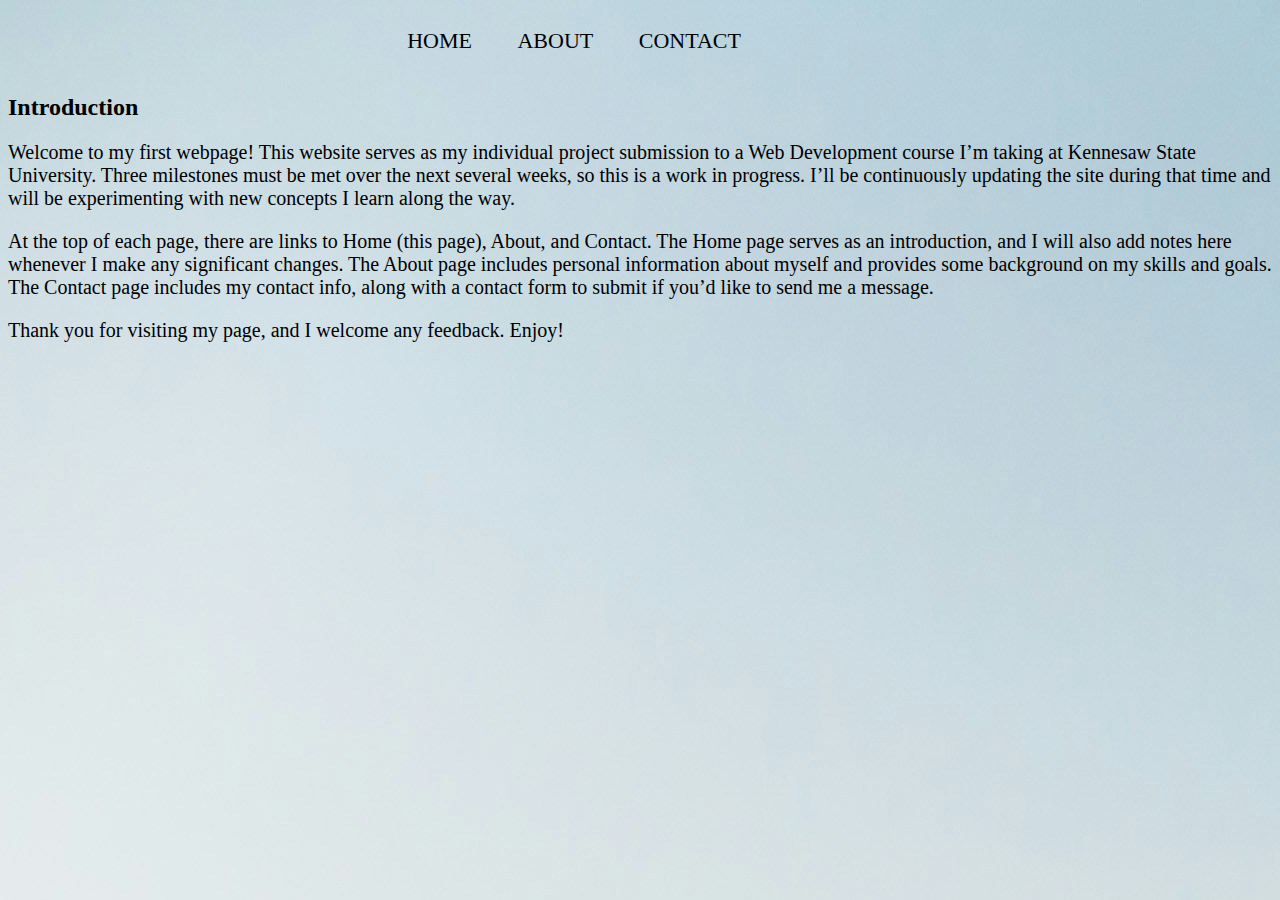
==== index.html @ 09176d9b "Add files via upload" ====
<!DOCTYPE html>
<html lang="en">
  <head>
    <link href="styles.css" rel="stylesheet" type=" text/css" />
    <meta charset="UTF-8" />
    <meta name="viewport" content="width=device-width, initial-scale=1.0" />
    <title>Home</title>
  </head>
  <body>
    <div class="links">
      <nav>
        <a href="index.html">HOME</a>
        <a href="about.html">ABOUT</a>
        <a href="contact.html">CONTACT</a>
      </nav>
    </div>
    <h2>Introduction</h2>
    <p>
      Welcome to my first webpage! This website serves as my individual project
      submission to a Web Development course I’m taking at Kennesaw State
      University. Three milestones must be met over the next several weeks, so
      this is a work in progress. I’ll be continuously updating the site during
      that time and will be experimenting with new concepts I learn along the
      way.
    </p>
    <p>
      At the top of each page, there are links to Home (this page), About, and
      Contact. The Home page serves as an introduction, and I will also add
      notes here whenever I make any significant changes. The About page
      includes personal information about myself and provides some background on
      my skills and goals. The Contact page includes my contact info, along with
      a contact form to submit if you’d like to send me a message.
    </p>
    <p>Thank you for visiting my page, and I welcome any feedback. Enjoy!</p>
  </body>
</html>
---- styles.css ----
p{
    font-family: 'Times New Roman', Times, serif;
    font-size: 20px;
}

img {
    height: 409px;
    width: 304px;
    margin-left: 20px;
    border-radius: 10px;
    float: left;
    padding-right: 1%;
}


li {
    text-align: left;
}

.links {
    font-size: 22px;
    text-decoration: none;
    margin:auto;
    width: 40%;
    padding: 20px;
}

.links a:hover {
    color: white;
}

nav a {
    color: black;
    text-decoration: none;
    font-size: 22px;
    padding-inline: 20px;
}


body {
    background-image: url(dominik-schroder-FIKD9t5_5zQ-unsplash.jpg);
    background-size: auto;
}

#form {

margin: auto;
width: 30%;
font-size: 12px;
}

#form label {
    display: inline-block;
    text-align: center;
    
}



#form button {
    padding: 10px;
    width: 30%;
    border-radius: 4px;
    border-color: azure;
    border-width: 4px;
    text-align: center;
    min-width: 70px;
    max-width: 110px;
    margin: auto;
    background-color: blue;
    color: azure;
    font-size: 14px;
    font-weight: 700;

}



.input-control input {
    border: 2px solid white;
    border-radius: 4px;
    display: block;
    font-size: 12px;
    padding: 10px;
    width: 100%;
}

.input-control.success input{
    border-color: green;
}

.input-control.error input {
    border-color: red;
}

.button {
    padding: 50px;
   
}
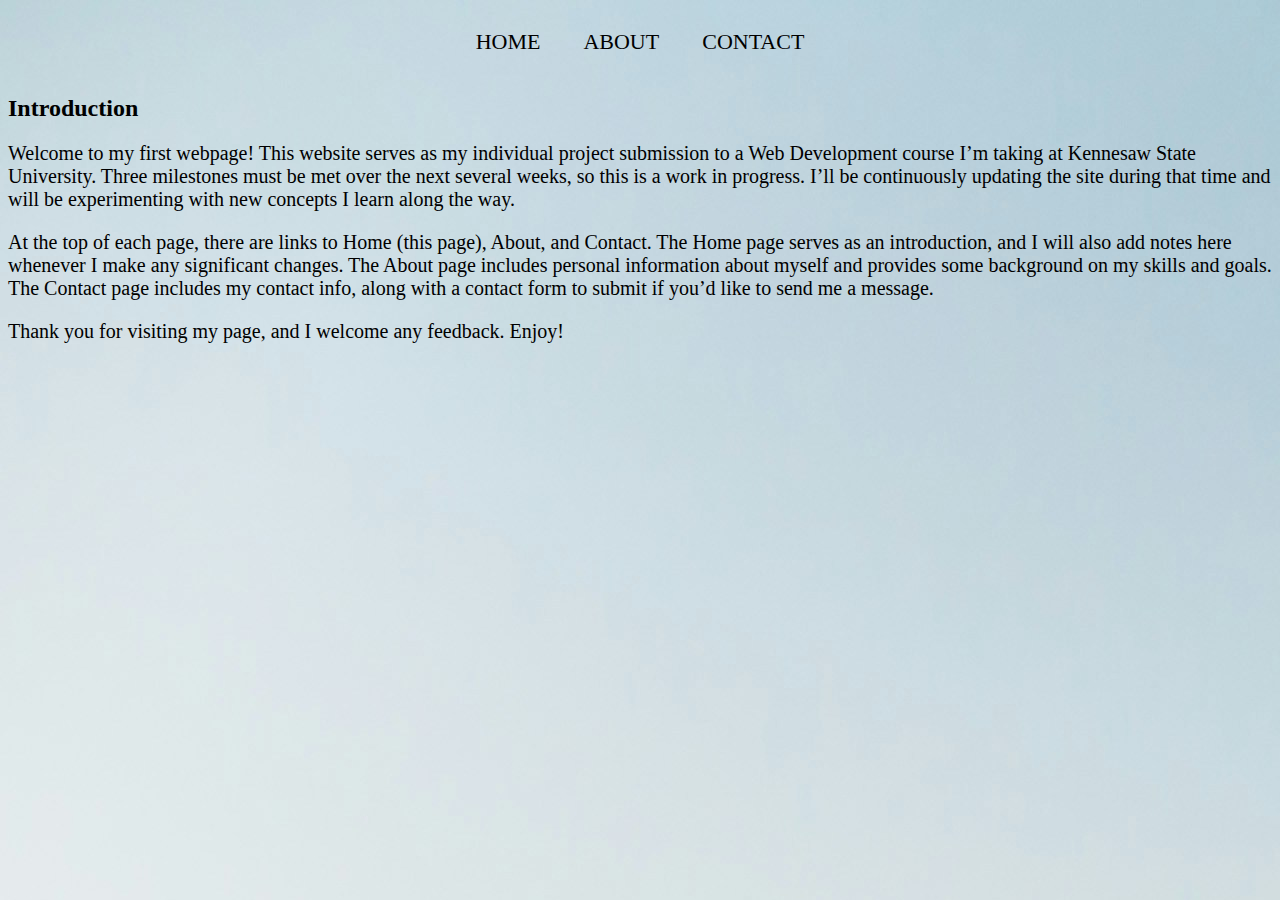
==== commit 0eddc9f0: "Add files via upload" ====
--- a/index.html
+++ b/index.html
@@ -5,6 +5,7 @@
     <meta charset="UTF-8" />
     <meta name="viewport" content="width=device-width, initial-scale=1.0" />
     <title>Home</title>
+    <script src="index.js"></script>
   </head>
   <body>
     <div class="links">
--- a/styles.css
+++ b/styles.css
@@ -5,8 +5,8 @@
 }
 
 img {
-    height: 409px;
-    width: 304px;
+    height: 21%;
+    width: 17%;
     margin-left: 20px;
     border-radius: 10px;
     float: left;
@@ -18,12 +18,15 @@
     text-align: left;
 }
 
+
 .links {
-    font-size: 22px;
-    text-decoration: none;
-    margin:auto;
-    width: 40%;
+    text-align: center;
+    width: 400px;
+    margin: 1vh auto 0 auto;
     padding: 20px;
+    background-color: none;
+    border-radius: 4px;
+    font-size: 12px;
 }
 
 .links a:hover {
@@ -43,7 +46,7 @@
     background-size: auto;
 }
 
-#form {
+/*#form {
 
 margin: auto;
 width: 30%;
@@ -65,7 +68,7 @@
     border-color: azure;
     border-width: 4px;
     text-align: center;
-    min-width: 70px;
+    min-width: 85px;
     max-width: 110px;
     margin: auto;
     background-color: blue;
@@ -75,6 +78,37 @@
 
 }
 
+.button {
+    padding: 50px;
+    text-align: center;
+   
+} */
+
+#form {
+    width: 300px;
+    margin: 10vh auto 0 auto;
+    padding: 20px;
+    background-color: whitesmoke;
+    border-radius: 4px;
+    font-size: 12px;
+}
+
+#form h1 {
+    color: #0f2027;
+    text-align: center;
+}
+
+#form button {
+    padding: 10px;
+    margin-top: 10px;
+    width: 100%;
+    color: white;
+    background-color: rgb(41, 57, 194);
+    border: none;
+    border-radius: 4px;
+    font-size: 14px;
+    font-weight: 600;
+}
 
 
 .input-control input {
@@ -94,9 +128,8 @@
     border-color: red;
 }
 
-.button {
-    padding: 50px;
-   
-}
 
 
+
+
+
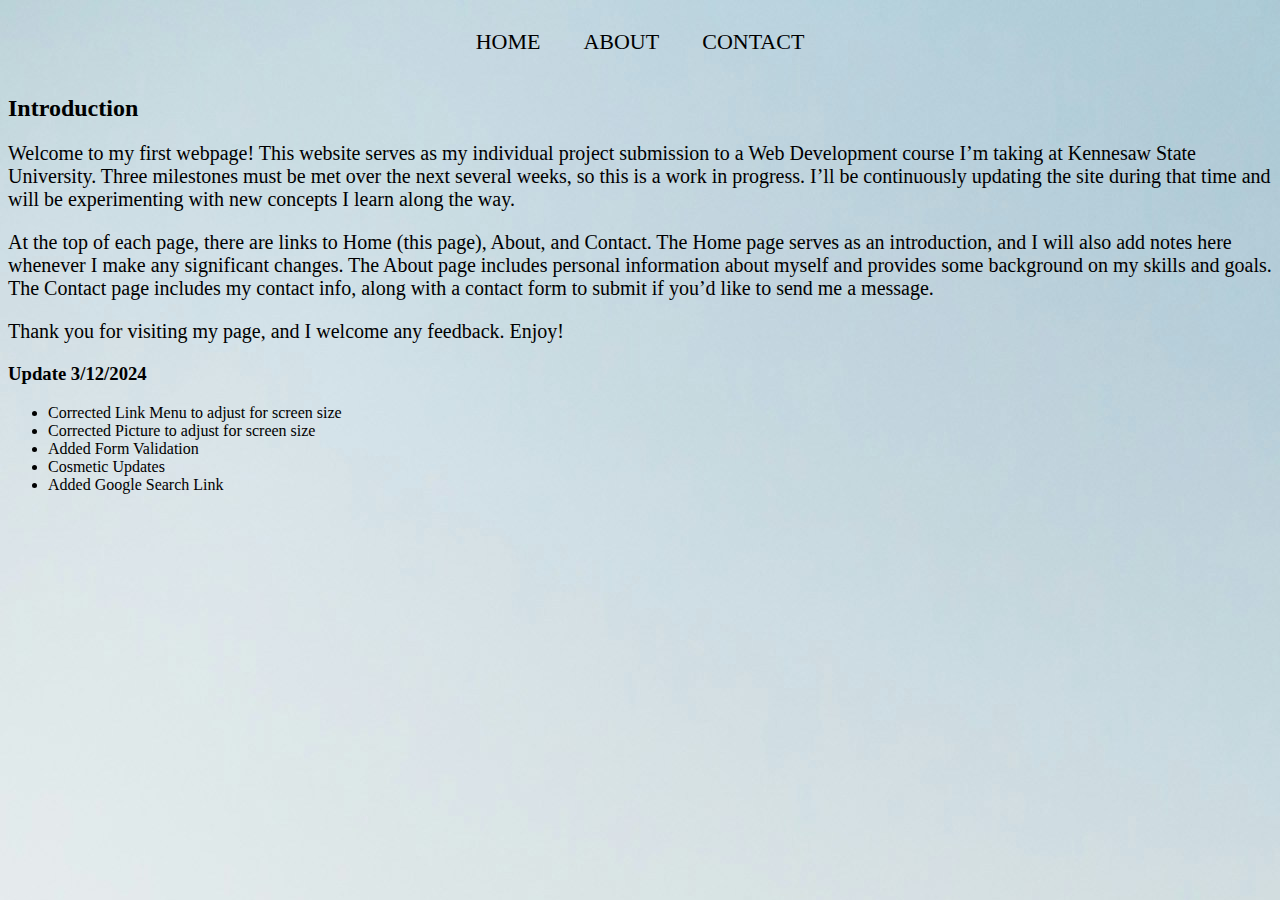
==== commit b96bdfa2: "Add files via upload" ====
--- a/index.html
+++ b/index.html
@@ -32,6 +32,19 @@
       my skills and goals. The Contact page includes my contact info, along with
       a contact form to submit if you’d like to send me a message.
     </p>
-    <p>Thank you for visiting my page, and I welcome any feedback. Enjoy!</p>
+    <p>Thank you for visiting my page, and I welcome any feedback. Enjoy! </p>
+
+    <div class="updates">
+      <p>
+      <h3>Update 3/12/2024</h3>
+      <ul>
+        <li>Corrected Link Menu to adjust for screen size</li>
+        <li>Corrected Picture to adjust for screen size</li>
+        <li>Added Form Validation</li>
+        <li>Cosmetic Updates</li>
+        <li>Added Google Search Link</li>
+      </ul>
+    </p>
+    </div>
   </body>
 </html>
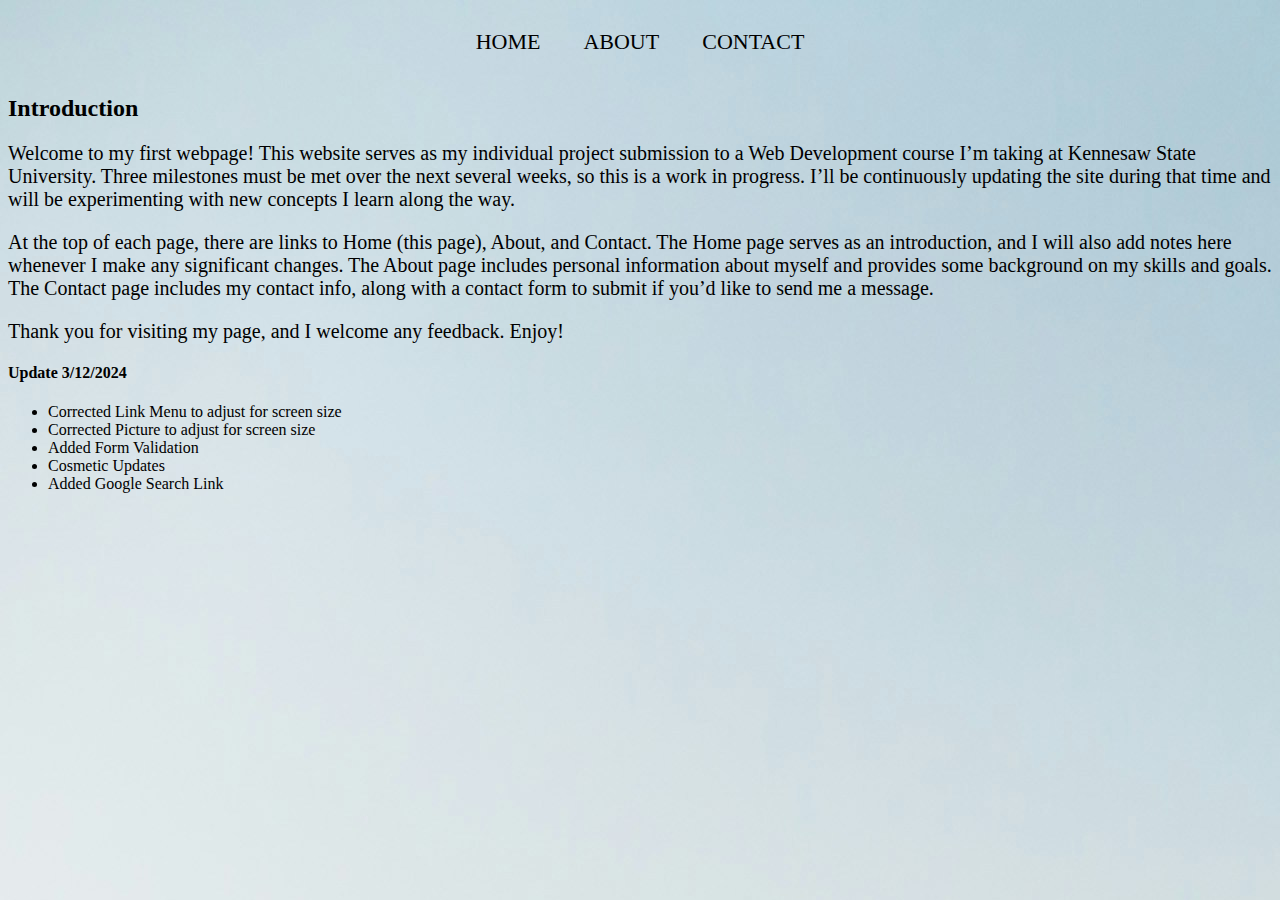
==== commit 803d5e3c: "Add files via upload" ====
--- a/index.html
+++ b/index.html
@@ -32,11 +32,10 @@
       my skills and goals. The Contact page includes my contact info, along with
       a contact form to submit if you’d like to send me a message.
     </p>
-    <p>Thank you for visiting my page, and I welcome any feedback. Enjoy! </p>
+    <p>Thank you for visiting my page, and I welcome any feedback. Enjoy!</p>
 
     <div class="updates">
-      <p>
-      <h3>Update 3/12/2024</h3>
+      <h4>Update 3/12/2024</h4>
       <ul>
         <li>Corrected Link Menu to adjust for screen size</li>
         <li>Corrected Picture to adjust for screen size</li>
@@ -44,7 +43,6 @@
         <li>Cosmetic Updates</li>
         <li>Added Google Search Link</li>
       </ul>
-    </p>
     </div>
   </body>
 </html>
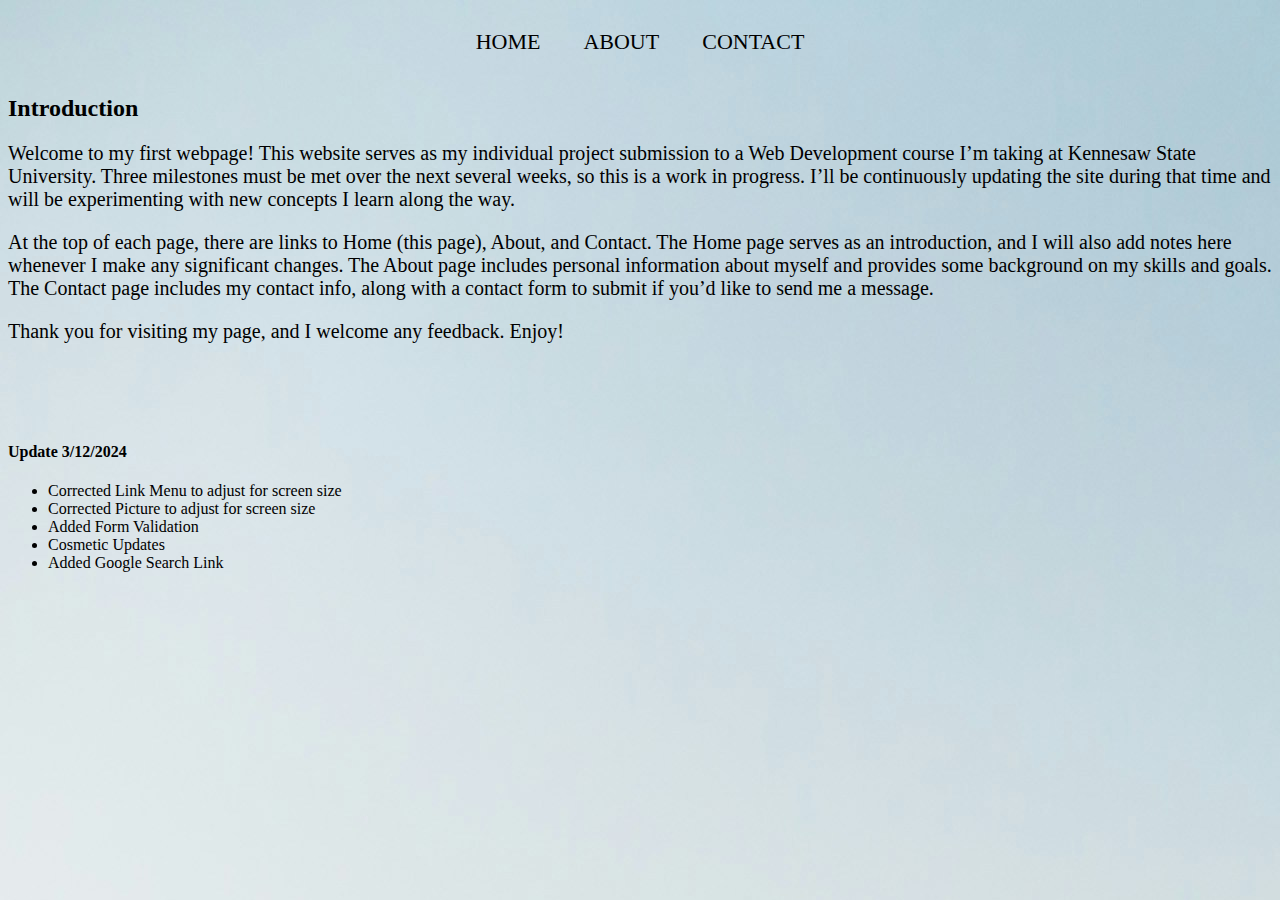
==== commit ce858a47: "Add files via upload" ====
--- a/index.html
+++ b/index.html
@@ -5,7 +5,6 @@
     <meta charset="UTF-8" />
     <meta name="viewport" content="width=device-width, initial-scale=1.0" />
     <title>Home</title>
-    <script src="index.js"></script>
   </head>
   <body>
     <div class="links">
@@ -44,5 +43,7 @@
         <li>Added Google Search Link</li>
       </ul>
     </div>
+
+    <script src="index.js"></script>
   </body>
 </html>
--- a/styles.css
+++ b/styles.css
@@ -94,9 +94,15 @@
 }
 
 #form h1 {
-    color: #0f2027;
+    color: black;
     text-align: center;
 }
+#form h3 {
+    color: black;
+    text-align: center;
+}
+
+
 
 #form button {
     padding: 10px;
@@ -110,13 +116,27 @@
     font-weight: 600;
 }
 
+#form button.reset {
+    padding: 10px;
+    margin-top: 10px;
+    width: 100%;
+    color: white;
+    background-color: lightseagreen;
+    border: none;
+    border-radius: 4px;
+    font-size: 14px;
+    font-weight: 600;
+}
+
+
 
 .input-control input {
     border: 2px solid white;
     border-radius: 4px;
+    margin-bottom: 5px;
     display: block;
     font-size: 12px;
-    padding: 10px;
+    padding: 12px;
     width: 100%;
 }
 
@@ -128,8 +148,15 @@
     border-color: red;
 }
 
+.updates {
+    margin-top: 100PX;
+
+}
+
+textarea{
+    max-width: 300px;
+}
 
 
 
 
-
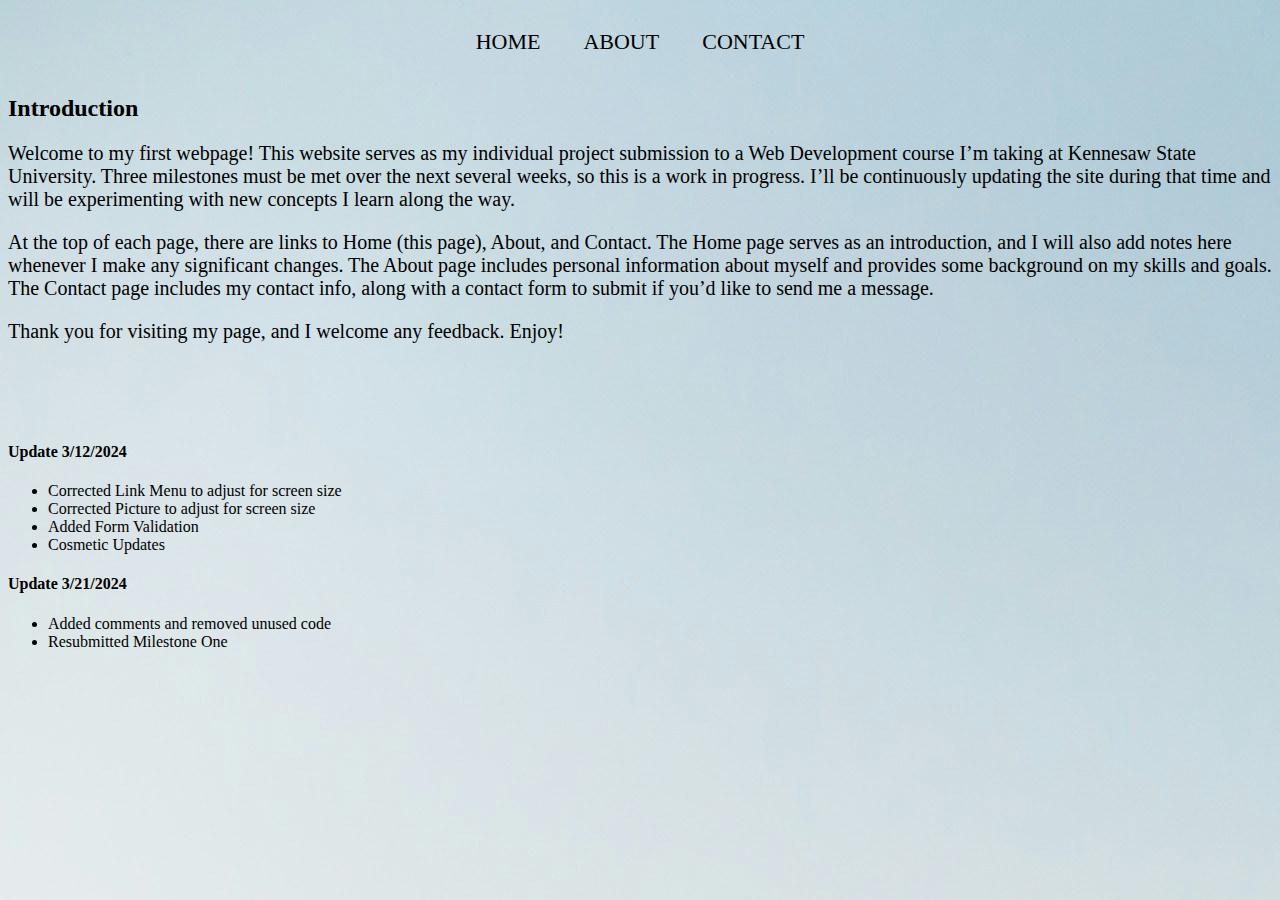
==== commit 750cb09b: "Add files via upload" ====
--- a/index.html
+++ b/index.html
@@ -40,7 +40,11 @@
         <li>Corrected Picture to adjust for screen size</li>
         <li>Added Form Validation</li>
         <li>Cosmetic Updates</li>
-        <li>Added Google Search Link</li>
+      </ul>
+      <h4>Update 3/21/2024</h4>
+      <ul>
+        <li>Added comments and removed unused code</li>
+        <li>Resubmitted Milestone One</li>
       </ul>
     </div>
 
--- a/styles.css
+++ b/styles.css
@@ -13,11 +13,9 @@
     padding-right: 1%;
 }
 
-
 li {
     text-align: left;
 }
-
 
 .links {
     text-align: center;
@@ -40,49 +38,10 @@
     padding-inline: 20px;
 }
 
-
 body {
     background-image: url(dominik-schroder-FIKD9t5_5zQ-unsplash.jpg);
     background-size: auto;
 }
-
-/*#form {
-
-margin: auto;
-width: 30%;
-font-size: 12px;
-}
-
-#form label {
-    display: inline-block;
-    text-align: center;
-    
-}
-
-
-
-#form button {
-    padding: 10px;
-    width: 30%;
-    border-radius: 4px;
-    border-color: azure;
-    border-width: 4px;
-    text-align: center;
-    min-width: 85px;
-    max-width: 110px;
-    margin: auto;
-    background-color: blue;
-    color: azure;
-    font-size: 14px;
-    font-weight: 700;
-
-}
-
-.button {
-    padding: 50px;
-    text-align: center;
-   
-} */
 
 #form {
     width: 300px;
@@ -101,8 +60,6 @@
     color: black;
     text-align: center;
 }
-
-
 
 #form button {
     padding: 10px;
@@ -128,8 +85,6 @@
     font-weight: 600;
 }
 
-
-
 .input-control input {
     border: 2px solid white;
     border-radius: 4px;
@@ -150,7 +105,6 @@
 
 .updates {
     margin-top: 100PX;
-
 }
 
 textarea{
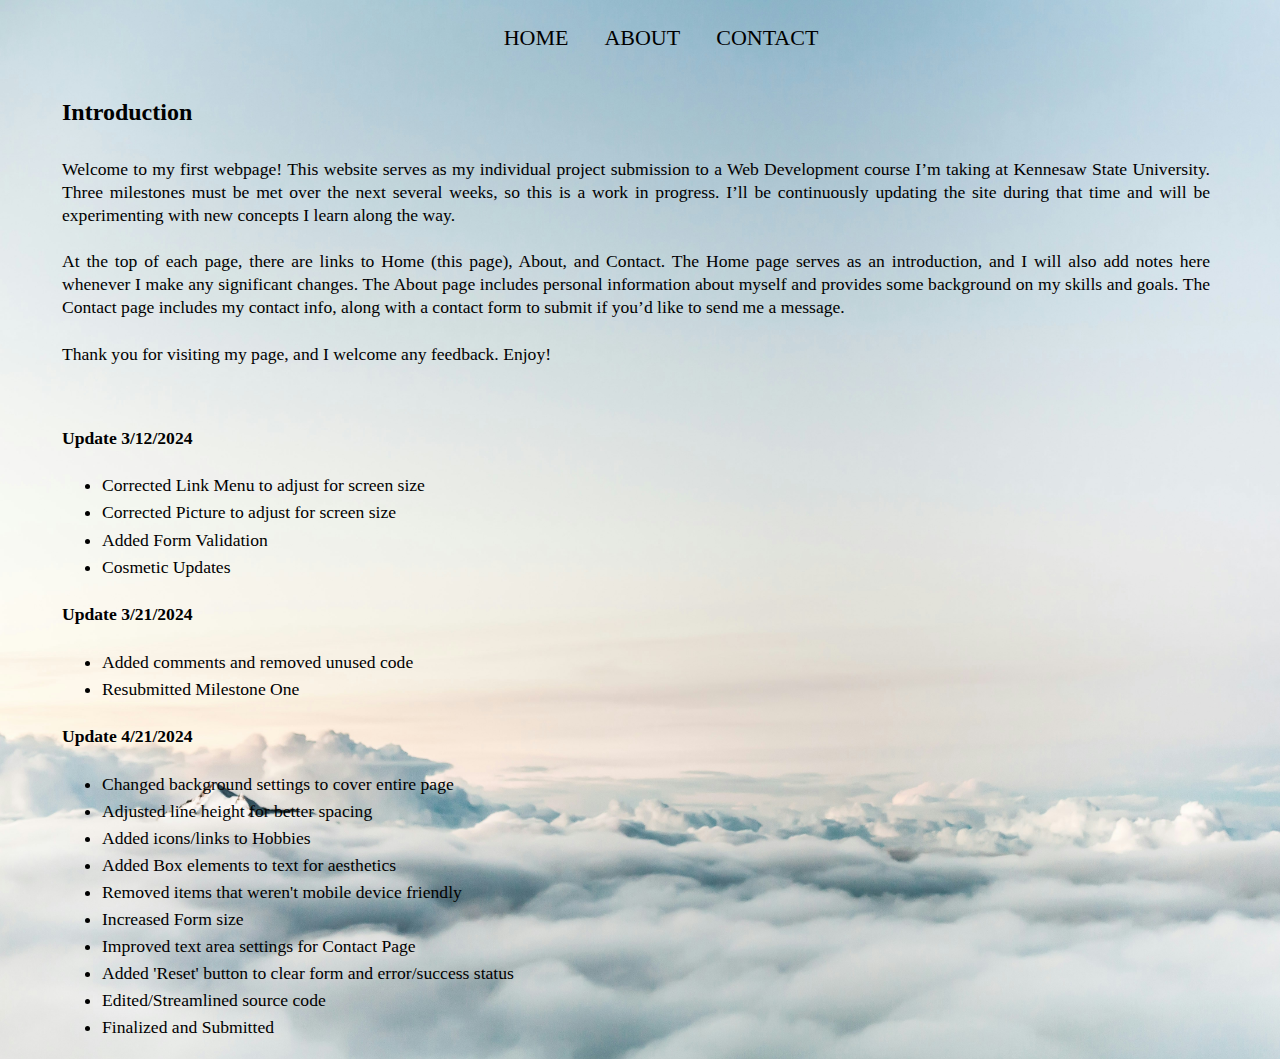
==== commit e2e71b9f: "Add files via upload" ====
--- a/index.html
+++ b/index.html
@@ -1,9 +1,10 @@
 <!DOCTYPE html>
 <html lang="en">
   <head>
-    <link href="styles.css" rel="stylesheet" type=" text/css" />
-    <meta charset="UTF-8" />
-    <meta name="viewport" content="width=device-width, initial-scale=1.0" />
+    <link href="styles.css" rel="stylesheet" type="text/css" >
+    <meta charset="UTF-8" >
+    <meta http-equiv="X-UA-Compatible" content="IE=edge" >
+    <meta name="viewport" content="width=device-width, initial-scale=1.0" >
     <title>Home</title>
   </head>
   <body>
@@ -46,6 +47,19 @@
         <li>Added comments and removed unused code</li>
         <li>Resubmitted Milestone One</li>
       </ul>
+      <h4>Update 4/21/2024</h4>
+      <ul>
+        <li>Changed background settings to cover entire page</li>
+        <li>Adjusted line height for better spacing</li>
+        <li>Added icons/links to Hobbies</li>
+        <li>Added Box elements to text for aesthetics</li>
+        <li>Removed items that weren't mobile device friendly</li>
+        <li>Increased Form size</li>
+        <li>Improved text area settings for Contact Page</li>
+        <li>Added 'Reset' button to clear form and error/success status</li>
+        <li>Edited/Streamlined source code</li>
+        <li>Finalized and Submitted</li>
+      </ul>
     </div>
 
     <script src="index.js"></script>
--- a/styles.css
+++ b/styles.css
@@ -1,12 +1,23 @@
+
 
 p{
     font-family: 'Times New Roman', Times, serif;
-    font-size: 20px;
+    font-size: 1.1em;
+    line-height: 1.3;
+    margin: 0px;
+    text-align: justify;
+    margin-right: 50px;
+    padding: 0.75rem 
+}
+
+h2{
+    margin-top: 2rem;
+    padding-left: 0.75rem;
 }
 
 img {
-    height: 21%;
-    width: 17%;
+    height: 24%;
+    width: 20%;
     margin-left: 20px;
     border-radius: 10px;
     float: left;
@@ -15,16 +26,19 @@
 
 li {
     text-align: left;
+    line-height: 1.54;
 }
 
 .links {
     text-align: center;
     width: 400px;
     margin: 1vh auto 0 auto;
-    padding: 20px;
-    background-color: none;
-    border-radius: 4px;
-    font-size: 12px;
+    padding: 1rem;
+    border-radius: 4px; 
+}
+
+a:hover {
+    color: rgba(128, 128, 128, 0.493);
 }
 
 .links a:hover {
@@ -35,21 +49,22 @@
     color: black;
     text-decoration: none;
     font-size: 22px;
-    padding-inline: 20px;
+    padding-inline: 1rem;
 }
 
 body {
     background-image: url(dominik-schroder-FIKD9t5_5zQ-unsplash.jpg);
-    background-size: auto;
+    background-size:cover;
+    margin-left: 50px;
 }
 
 #form {
-    width: 300px;
-    margin: 10vh auto 0 auto;
+    width: 350px;
+    margin: 3vh auto 0 auto;
     padding: 20px;
     background-color: whitesmoke;
     border-radius: 4px;
-    font-size: 12px;
+    font-size: 14px;
 }
 
 #form h1 {
@@ -59,6 +74,7 @@
 #form h3 {
     color: black;
     text-align: center;
+    font-size: 18px;
 }
 
 #form button {
@@ -92,7 +108,7 @@
     display: block;
     font-size: 12px;
     padding: 12px;
-    width: 100%;
+    width: 323px; 
 }
 
 .input-control.success input{
@@ -104,11 +120,19 @@
 }
 
 .updates {
-    margin-top: 100PX;
+    font-size: 1.1em;
+    margin-top: 50PX;
+    padding-left: 0.75rem;
 }
 
 textarea{
-    max-width: 300px;
+    font-family: 'Times New Roman', Times, serif;
+    max-width: 323px;
+    width: 323px;
+    padding: 12px;
+    display: block;
+    height: 180px;
+    font-size: 14px; 
 }
 
 
